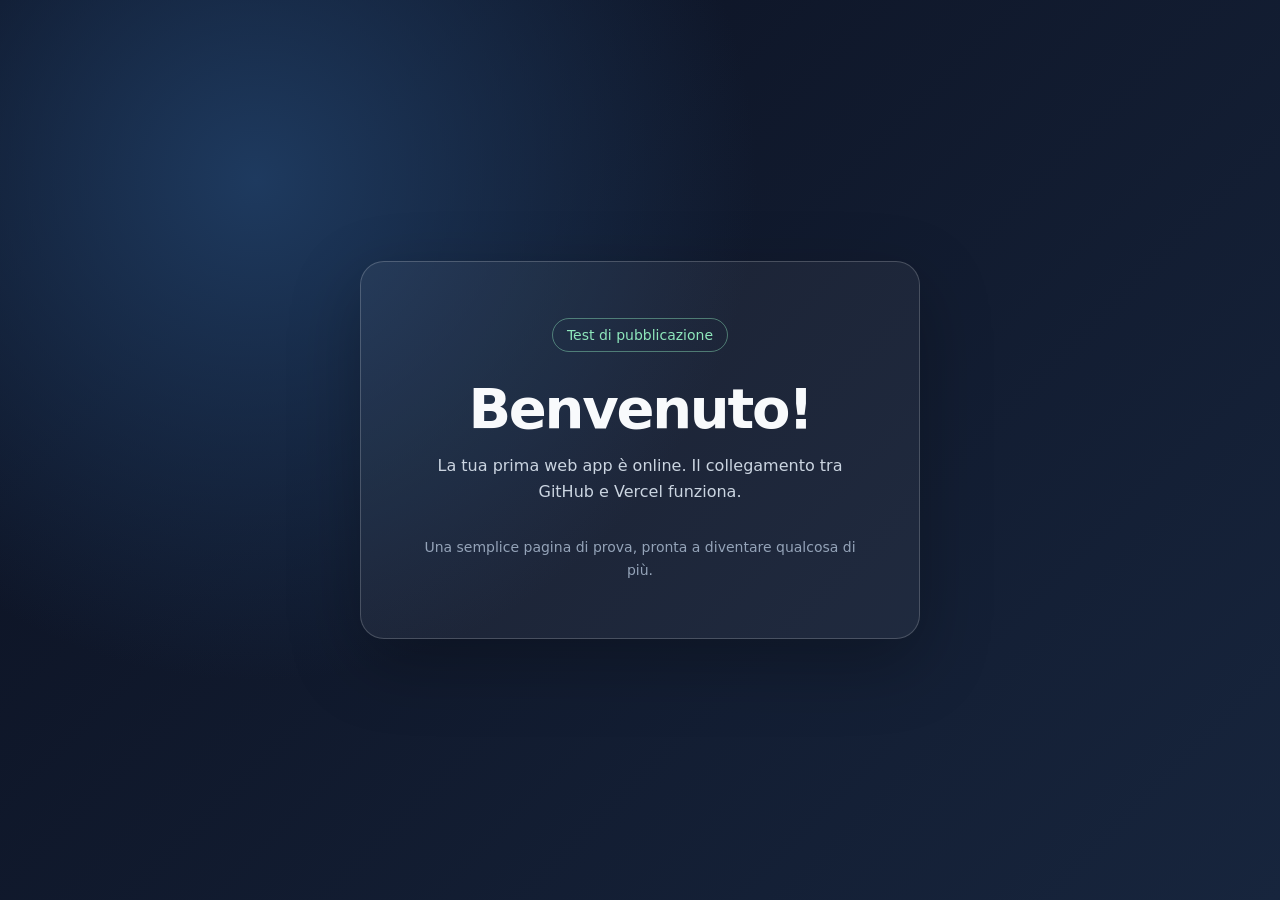
==== index.html @ 3074ab22 "Add minimal welcome web app" ====
<!doctype html>
<html lang="it">
<head>
  <meta charset="utf-8">
  <meta name="viewport" content="width=device-width, initial-scale=1">
  <meta name="theme-color" content="#101827">
  <title>Benvenuto | Test webapp</title>
  <style>
    :root { color-scheme: dark; font-family: system-ui, -apple-system, BlinkMacSystemFont, "Segoe UI", sans-serif; }
    * { box-sizing: border-box; }
    body { margin: 0; min-height: 100vh; display: grid; place-items: center; padding: 24px; color: #f8fafc; background: radial-gradient(circle at 20% 20%, #1e3a5f, transparent 40%), linear-gradient(135deg, #0b1020, #17253d); }
    main { width: min(100%, 560px); padding: clamp(28px, 7vw, 56px); border: 1px solid #ffffff30; border-radius: 24px; background: #ffffff0d; box-shadow: 0 24px 70px #0004; text-align: center; }
    .badge { display: inline-block; padding: 8px 14px; border: 1px solid #8ee7bc70; border-radius: 999px; color: #8ee7bc; font-size: 14px; }
    h1 { margin: 24px 0 12px; font-size: clamp(36px, 8vw, 56px); letter-spacing: -0.04em; }
    p { margin: 0; line-height: 1.65; color: #cbd5e1; }
    .note { margin-top: 30px; font-size: 14px; color: #94a3b8; }
  </style>
</head>
<body>
  <main>
    <span class="badge">Test di pubblicazione</span>
    <h1>Benvenuto!</h1>
    <p>La tua prima web app è online. Il collegamento tra GitHub e Vercel funziona.</p>
    <p class="note">Una semplice pagina di prova, pronta a diventare qualcosa di più.</p>
  </main>
</body>
</html>
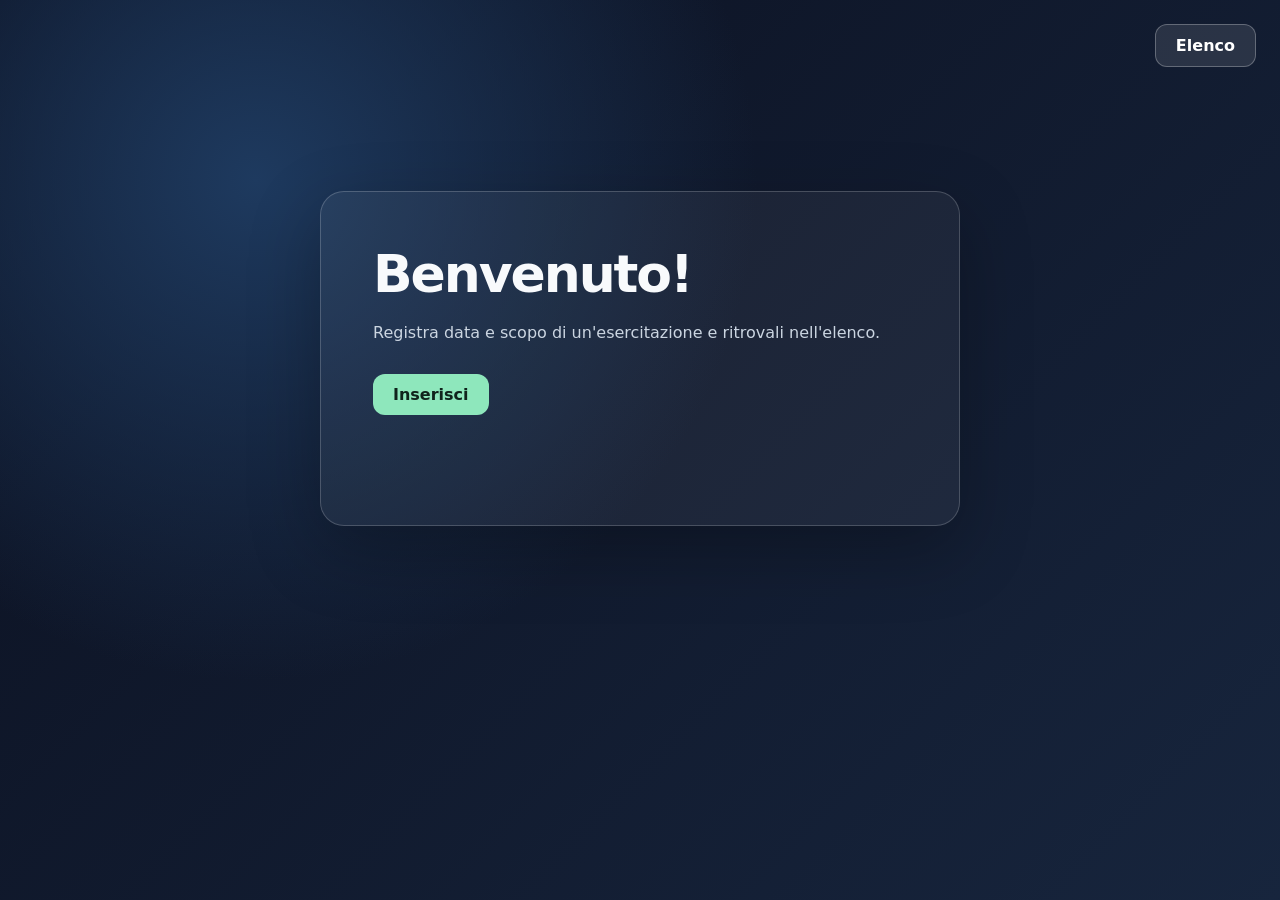
==== commit 077a1ef9: "Add Supabase exercise entry form and list" ====
--- a/index.html
+++ b/index.html
@@ -4,24 +4,120 @@
   <meta charset="utf-8">
   <meta name="viewport" content="width=device-width, initial-scale=1">
   <meta name="theme-color" content="#101827">
-  <title>Benvenuto | Test webapp</title>
+  <title>Esercitazioni | Test webapp</title>
   <style>
     :root { color-scheme: dark; font-family: system-ui, -apple-system, BlinkMacSystemFont, "Segoe UI", sans-serif; }
     * { box-sizing: border-box; }
-    body { margin: 0; min-height: 100vh; display: grid; place-items: center; padding: 24px; color: #f8fafc; background: radial-gradient(circle at 20% 20%, #1e3a5f, transparent 40%), linear-gradient(135deg, #0b1020, #17253d); }
-    main { width: min(100%, 560px); padding: clamp(28px, 7vw, 56px); border: 1px solid #ffffff30; border-radius: 24px; background: #ffffff0d; box-shadow: 0 24px 70px #0004; text-align: center; }
-    .badge { display: inline-block; padding: 8px 14px; border: 1px solid #8ee7bc70; border-radius: 999px; color: #8ee7bc; font-size: 14px; }
-    h1 { margin: 24px 0 12px; font-size: clamp(36px, 8vw, 56px); letter-spacing: -0.04em; }
-    p { margin: 0; line-height: 1.65; color: #cbd5e1; }
-    .note { margin-top: 30px; font-size: 14px; color: #94a3b8; }
+    body { margin: 0; min-height: 100vh; color: #f8fafc; background: radial-gradient(circle at 20% 20%, #1e3a5f, transparent 40%), linear-gradient(135deg, #0b1020, #17253d); }
+    header { display: flex; justify-content: flex-end; padding: 24px; }
+    button { font: inherit; cursor: pointer; padding: 11px 20px; border: 0; border-radius: 12px; background: #8ee7bc; color: #10231c; font-weight: 700; }
+    button:hover { background: #b1f3d1; }
+    button:disabled { opacity: .55; cursor: wait; }
+    #elencoBtn { background: #ffffff1a; border: 1px solid #ffffff45; color: #fff; }
+    main { width: min(100% - 32px, 640px); margin: min(14vh, 100px) auto 48px; padding: clamp(26px, 6vw, 52px); border: 1px solid #ffffff30; border-radius: 24px; background: #ffffff0d; box-shadow: 0 24px 70px #0004; }
+    h1 { margin: 0 0 12px; font-size: clamp(34px, 8vw, 52px); letter-spacing: -.04em; }
+    h2 { margin: 0 0 20px; }
+    p { line-height: 1.6; color: #cbd5e1; }
+    .actions { margin-top: 28px; }
+    label { display: block; margin: 18px 0 8px; }
+    input, textarea { display: block; width: 100%; border: 1px solid #ffffff60; border-radius: 10px; padding: 12px; font: inherit; color: #fff; background: #111b2b; }
+    textarea { min-height: 100px; resize: vertical; }
+    form button { margin-top: 20px; }
+    [hidden] { display: none !important; }
+    #feedback { min-height: 24px; margin-top: 18px; }
+    #feedback.error { color: #ffb4b4; }
+    #feedback.ok { color: #8ee7bc; }
+    ul { list-style: none; padding: 0; margin: 0; }
+    li { padding: 16px 0; border-bottom: 1px solid #ffffff28; overflow-wrap: anywhere; }
+    li strong { color: #8ee7bc; }
+    li p { white-space: pre-wrap; margin: 8px 0 0; }
   </style>
 </head>
 <body>
+  <header><button id="elencoBtn" type="button">Elenco</button></header>
   <main>
-    <span class="badge">Test di pubblicazione</span>
-    <h1>Benvenuto!</h1>
-    <p>La tua prima web app è online. Il collegamento tra GitHub e Vercel funziona.</p>
-    <p class="note">Una semplice pagina di prova, pronta a diventare qualcosa di più.</p>
+    <section id="benvenuto">
+      <h1>Benvenuto!</h1>
+      <p>Registra data e scopo di un'esercitazione e ritrovali nell'elenco.</p>
+      <div class="actions"><button id="inserisciBtn" type="button">Inserisci</button></div>
+    </section>
+    <section id="inserimento" hidden>
+      <h2>Nuova esercitazione</h2>
+      <form id="formEsercitazione">
+        <label for="data">Data</label>
+        <input id="data" name="data" type="date" required>
+        <label for="scopo">Scopo dell'esercitazione</label>
+        <textarea id="scopo" name="scopo" maxlength="500" required></textarea>
+        <button id="salvaBtn" type="submit">Salva</button>
+      </form>
+    </section>
+    <section id="elenco" hidden>
+      <h2>Elenco esercitazioni</h2>
+      <p id="statoElenco" role="status"></p>
+      <ul id="voci"></ul>
+      <div class="actions"><button id="nuovoBtn" type="button">Inserisci</button></div>
+    </section>
+    <p id="feedback" role="status" aria-live="polite"></p>
   </main>
+  <script>
+    const api = 'https://muulnkckiqygdtnwotve.supabase.co/rest/v1/esercitazioni';
+    const key = 'sb_publishable_gX465q0keUmTVrRHSm41ZA_ICUPXJOH';
+    const headers = { apikey: key };
+    const sections = ['benvenuto', 'inserimento', 'elenco'];
+    const feedback = document.getElementById('feedback');
+    const form = document.getElementById('formEsercitazione');
+    const list = document.getElementById('voci');
+    function show(name) { sections.forEach(id => { document.getElementById(id).hidden = id !== name; }); feedback.textContent = ''; feedback.className = ''; }
+    function message(text, kind) { feedback.textContent = text; feedback.className = kind; }
+    function formatDate(value) { const [year, month, day] = value.split('-'); return [day, month, year].join('/'); }
+    function openForm() { show('inserimento'); document.getElementById('data').focus(); }
+    document.getElementById('inserisciBtn').addEventListener('click', openForm);
+    document.getElementById('nuovoBtn').addEventListener('click', openForm);
+    async function openList() {
+      show('elenco');
+      const status = document.getElementById('statoElenco');
+      const button = document.getElementById('elencoBtn');
+      status.textContent = 'Caricamento…';
+      list.replaceChildren();
+      button.disabled = true;
+      try {
+        const response = await fetch(api + '?select=data,scopo&order=created_at.desc&limit=100', { headers, cache: 'no-store' });
+        if (!response.ok) throw new Error('HTTP ' + response.status);
+        const records = await response.json();
+        status.textContent = records.length ? '' : 'Nessuna esercitazione registrata.';
+        for (const item of records) {
+          const li = document.createElement('li');
+          const date = document.createElement('strong');
+          date.textContent = formatDate(item.data);
+          const description = document.createElement('p');
+          description.textContent = item.scopo;
+          li.append(date, description);
+          list.append(li);
+        }
+      } catch (error) {
+        status.textContent = 'Impossibile caricare l’elenco. Riprova.';
+        message('Errore di lettura: ' + error.message, 'error');
+      } finally { button.disabled = false; }
+    }
+    document.getElementById('elencoBtn').addEventListener('click', openList);
+    form.addEventListener('submit', async event => {
+      event.preventDefault();
+      if (!form.reportValidity()) return;
+      const data = document.getElementById('data').value;
+      const scopo = document.getElementById('scopo').value.trim();
+      if (!scopo) { message('Inserisci lo scopo dell’esercitazione.', 'error'); return; }
+      const button = document.getElementById('salvaBtn');
+      button.disabled = true;
+      message('Salvataggio in corso…', '');
+      try {
+        const response = await fetch(api, { method: 'POST', headers: { ...headers, 'Content-Type': 'application/json', Prefer: 'return=minimal' }, body: JSON.stringify({ data, scopo }) });
+        if (!response.ok) throw new Error('HTTP ' + response.status);
+        form.reset();
+        message('Esercitazione salvata. Premi «Elenco» per visualizzarla.', 'ok');
+      } catch (error) {
+        message('Salvataggio non riuscito (' + error.message + '). Riprova.', 'error');
+      } finally { button.disabled = false; }
+    });
+  </script>
 </body>
 </html>
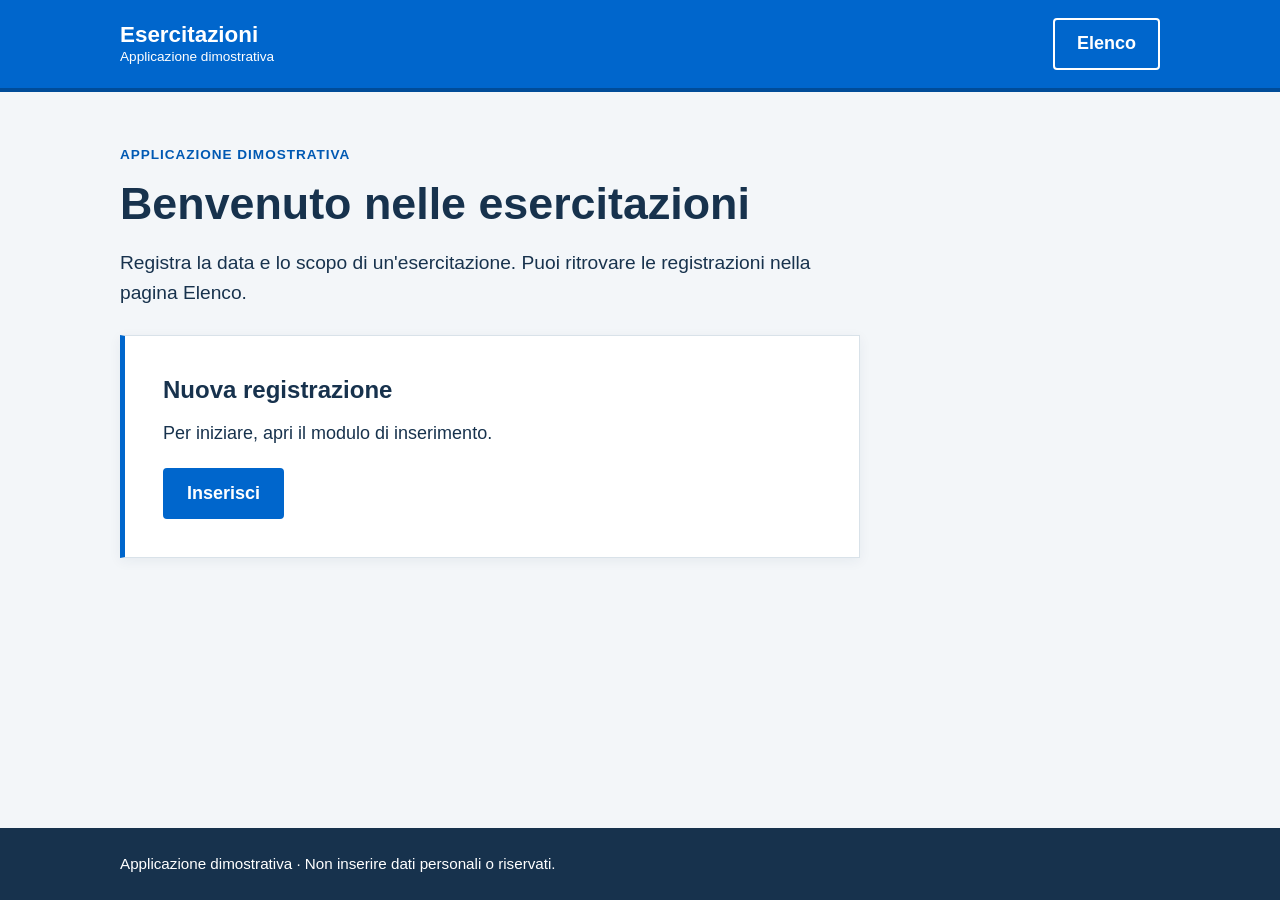
==== commit e1f08d16: "Restyle demo frontend with Bootstrap Italia patterns" ====
--- a/index.html
+++ b/index.html
@@ -3,103 +3,61 @@
 <head>
   <meta charset="utf-8">
   <meta name="viewport" content="width=device-width, initial-scale=1">
-  <meta name="theme-color" content="#101827">
-  <title>Esercitazioni | Test webapp</title>
-  <style>
-    :root { color-scheme: dark; font-family: system-ui, -apple-system, BlinkMacSystemFont, "Segoe UI", sans-serif; }
-    * { box-sizing: border-box; }
-    body { margin: 0; min-height: 100vh; color: #f8fafc; background: radial-gradient(circle at 20% 20%, #1e3a5f, transparent 40%), linear-gradient(135deg, #0b1020, #17253d); }
-    header { display: flex; justify-content: flex-end; padding: 24px; }
-    button { font: inherit; cursor: pointer; padding: 11px 20px; border: 0; border-radius: 12px; background: #8ee7bc; color: #10231c; font-weight: 700; }
-    button:hover { background: #b1f3d1; }
-    button:disabled { opacity: .55; cursor: wait; }
-    #elencoBtn { background: #ffffff1a; border: 1px solid #ffffff45; color: #fff; }
-    main { width: min(100% - 32px, 640px); margin: min(14vh, 100px) auto 48px; padding: clamp(26px, 6vw, 52px); border: 1px solid #ffffff30; border-radius: 24px; background: #ffffff0d; box-shadow: 0 24px 70px #0004; }
-    h1 { margin: 0 0 12px; font-size: clamp(34px, 8vw, 52px); letter-spacing: -.04em; }
-    h2 { margin: 0 0 20px; }
-    p { line-height: 1.6; color: #cbd5e1; }
-    .actions { margin-top: 28px; }
-    label { display: block; margin: 18px 0 8px; }
-    input, textarea { display: block; width: 100%; border: 1px solid #ffffff60; border-radius: 10px; padding: 12px; font: inherit; color: #fff; background: #111b2b; }
-    textarea { min-height: 100px; resize: vertical; }
-    form button { margin-top: 20px; }
-    [hidden] { display: none !important; }
-    #feedback { min-height: 24px; margin-top: 18px; }
-    #feedback.error { color: #ffb4b4; }
-    #feedback.ok { color: #8ee7bc; }
-    ul { list-style: none; padding: 0; margin: 0; }
-    li { padding: 16px 0; border-bottom: 1px solid #ffffff28; overflow-wrap: anywhere; }
-    li strong { color: #8ee7bc; }
-    li p { white-space: pre-wrap; margin: 8px 0 0; }
-  </style>
+  <meta name="theme-color" content="#0066cc">
+  <title>Esercitazioni - Applicazione dimostrativa</title>
+  <link rel="stylesheet" href="./style.css">
 </head>
 <body>
-  <header><button id="elencoBtn" type="button">Elenco</button></header>
-  <main>
-    <section id="benvenuto">
-      <h1>Benvenuto!</h1>
-      <p>Registra data e scopo di un'esercitazione e ritrovali nell'elenco.</p>
-      <div class="actions"><button id="inserisciBtn" type="button">Inserisci</button></div>
+  <a class="skip-link" href="#contenuto">Vai al contenuto</a>
+  <header class="site-header">
+    <div class="container header-inner">
+      <a class="brand" href="./" aria-label="Esercitazioni, pagina principale">Esercitazioni <span>Applicazione dimostrativa</span></a>
+      <nav aria-label="Navigazione principale"><a class="btn btn-header" href="./elenco.html">Elenco</a></nav>
+    </div>
+  </header>
+  <main id="contenuto" class="container main-content">
+    <div class="eyebrow">Applicazione dimostrativa</div>
+    <section id="benvenuto" aria-labelledby="titolo-benvenuto">
+      <h1 id="titolo-benvenuto">Benvenuto nelle esercitazioni</h1>
+      <p class="lead">Registra la data e lo scopo di un'esercitazione. Puoi ritrovare le registrazioni nella pagina Elenco.</p>
+      <div class="panel">
+        <h2>Nuova registrazione</h2>
+        <p>Per iniziare, apri il modulo di inserimento.</p>
+        <button id="inserisciBtn" class="btn btn-primary" type="button" aria-controls="inserimento" aria-expanded="false">Inserisci</button>
+      </div>
     </section>
-    <section id="inserimento" hidden>
-      <h2>Nuova esercitazione</h2>
+    <section id="inserimento" class="panel" aria-labelledby="titolo-inserimento" hidden>
+      <h1 id="titolo-inserimento">Nuova esercitazione</h1>
+      <p>Compila entrambi i campi. I dati inseriti sono pubblici e servono solo per questa dimostrazione.</p>
       <form id="formEsercitazione">
-        <label for="data">Data</label>
-        <input id="data" name="data" type="date" required>
-        <label for="scopo">Scopo dell'esercitazione</label>
-        <textarea id="scopo" name="scopo" maxlength="500" required></textarea>
-        <button id="salvaBtn" type="submit">Salva</button>
+        <div class="form-group">
+          <label for="data">Data <span class="required">(obbligatorio)</span></label>
+          <input class="form-control" id="data" name="data" type="date" required>
+        </div>
+        <div class="form-group">
+          <label for="scopo">Scopo dell'esercitazione <span class="required">(obbligatorio)</span></label>
+          <textarea class="form-control" id="scopo" name="scopo" rows="4" maxlength="500" aria-describedby="scopo-aiuto" required></textarea>
+          <small id="scopo-aiuto" class="form-text">Descrivi brevemente l'obiettivo, massimo 500 caratteri.</small>
+        </div>
+        <button id="salvaBtn" class="btn btn-primary" type="submit">Salva</button>
       </form>
+      <p id="feedback" class="feedback" role="status" aria-live="polite"></p>
     </section>
-    <section id="elenco" hidden>
-      <h2>Elenco esercitazioni</h2>
-      <p id="statoElenco" role="status"></p>
-      <ul id="voci"></ul>
-      <div class="actions"><button id="nuovoBtn" type="button">Inserisci</button></div>
-    </section>
-    <p id="feedback" role="status" aria-live="polite"></p>
   </main>
+  <footer class="site-footer"><div class="container">Applicazione dimostrativa · Non inserire dati personali o riservati.</div></footer>
   <script>
     const api = 'https://muulnkckiqygdtnwotve.supabase.co/rest/v1/esercitazioni';
     const key = 'sb_publishable_gX465q0keUmTVrRHSm41ZA_ICUPXJOH';
-    const headers = { apikey: key };
-    const sections = ['benvenuto', 'inserimento', 'elenco'];
     const feedback = document.getElementById('feedback');
     const form = document.getElementById('formEsercitazione');
-    const list = document.getElementById('voci');
-    function show(name) { sections.forEach(id => { document.getElementById(id).hidden = id !== name; }); feedback.textContent = ''; feedback.className = ''; }
-    function message(text, kind) { feedback.textContent = text; feedback.className = kind; }
-    function formatDate(value) { const [year, month, day] = value.split('-'); return [day, month, year].join('/'); }
-    function openForm() { show('inserimento'); document.getElementById('data').focus(); }
-    document.getElementById('inserisciBtn').addEventListener('click', openForm);
-    document.getElementById('nuovoBtn').addEventListener('click', openForm);
-    async function openList() {
-      show('elenco');
-      const status = document.getElementById('statoElenco');
-      const button = document.getElementById('elencoBtn');
-      status.textContent = 'Caricamento…';
-      list.replaceChildren();
-      button.disabled = true;
-      try {
-        const response = await fetch(api + '?select=data,scopo&order=created_at.desc&limit=100', { headers, cache: 'no-store' });
-        if (!response.ok) throw new Error('HTTP ' + response.status);
-        const records = await response.json();
-        status.textContent = records.length ? '' : 'Nessuna esercitazione registrata.';
-        for (const item of records) {
-          const li = document.createElement('li');
-          const date = document.createElement('strong');
-          date.textContent = formatDate(item.data);
-          const description = document.createElement('p');
-          description.textContent = item.scopo;
-          li.append(date, description);
-          list.append(li);
-        }
-      } catch (error) {
-        status.textContent = 'Impossibile caricare l’elenco. Riprova.';
-        message('Errore di lettura: ' + error.message, 'error');
-      } finally { button.disabled = false; }
-    }
-    document.getElementById('elencoBtn').addEventListener('click', openList);
+    document.getElementById('inserisciBtn').addEventListener('click', () => {
+      document.getElementById('benvenuto').hidden = true;
+      document.getElementById('inserimento').hidden = false;
+      document.getElementById('inserisciBtn').setAttribute('aria-expanded', 'true');
+      document.getElementById('titolo-inserimento').setAttribute('tabindex', '-1');
+      document.getElementById('titolo-inserimento').focus();
+    });
+    function message(text, kind) { feedback.textContent = text; feedback.className = 'feedback ' + kind; }
     form.addEventListener('submit', async event => {
       event.preventDefault();
       if (!form.reportValidity()) return;
@@ -110,7 +68,7 @@
       button.disabled = true;
       message('Salvataggio in corso…', '');
       try {
-        const response = await fetch(api, { method: 'POST', headers: { ...headers, 'Content-Type': 'application/json', Prefer: 'return=minimal' }, body: JSON.stringify({ data, scopo }) });
+        const response = await fetch(api, { method: 'POST', headers: { apikey: key, 'Content-Type': 'application/json', Prefer: 'return=minimal' }, body: JSON.stringify({ data, scopo }) });
         if (!response.ok) throw new Error('HTTP ' + response.status);
         form.reset();
         message('Esercitazione salvata. Premi «Elenco» per visualizzarla.', 'ok');
--- a/style.css
+++ b/style.css
@@ -0,0 +1,54 @@
+/* Demo front-end inspired by the documented Bootstrap Italia patterns. */
+:root { font-family: 'Titillium Web', 'Segoe UI', Arial, sans-serif; color: #17324d; background: #f3f6f9; }
+* { box-sizing: border-box; }
+html { scroll-behavior: smooth; }
+body { margin: 0; min-height: 100vh; display: flex; flex-direction: column; font-size: 1.125rem; line-height: 1.55; }
+[hidden] { display: none !important; }
+a { color: #0059b3; }
+a:hover { color: #003d7a; }
+:focus-visible { outline: 3px solid #b54d00; outline-offset: 3px; }
+.container { width: min(100% - 32px, 1040px); margin-inline: auto; }
+.skip-link { position: absolute; top: -100px; left: 16px; z-index: 10; background: #fff; color: #17324d; padding: 12px 18px; }
+.skip-link:focus { top: 12px; }
+.site-header { background: #0066cc; color: #fff; border-bottom: 4px solid #004c99; }
+.header-inner { min-height: 88px; display: flex; align-items: center; justify-content: space-between; gap: 16px; }
+.brand { color: #fff; font-size: 1.4rem; line-height: 1.2; font-weight: 700; text-decoration: none; }
+.brand:hover { color: #fff; text-decoration: underline; }
+.brand span { display: block; font-size: .85rem; font-weight: 400; }
+.btn { display: inline-flex; align-items: center; justify-content: center; min-height: 44px; border-radius: 4px; padding: 10px 22px; font: inherit; font-weight: 700; text-align: center; text-decoration: none; cursor: pointer; border: 2px solid transparent; }
+.btn-primary { background: #0066cc; color: #fff; border-color: #0066cc; }
+.btn-primary:hover { background: #004c99; border-color: #004c99; color: #fff; }
+.btn-outline-primary { background: #fff; color: #0059b3; border-color: #0059b3; }
+.btn-outline-primary:hover { background: #0059b3; color: #fff; }
+.btn-header { border-color: #fff; color: #fff; background: transparent; }
+.btn-header:hover { background: #fff; color: #004c99; }
+.btn:disabled { opacity: .6; cursor: wait; }
+.nav-current { font-weight: 700; border-bottom: 2px solid #fff; padding: 8px 0; }
+.main-content { flex: 1; padding-block: 52px 72px; }
+.eyebrow { color: #0059b3; text-transform: uppercase; letter-spacing: .07em; font-size: .85rem; font-weight: 700; margin-bottom: 12px; }
+h1 { font-size: clamp(2rem, 5vw, 2.8rem); line-height: 1.18; margin: 0 0 18px; }
+h2 { font-size: 1.5rem; line-height: 1.3; margin: 0 0 14px; }
+p { margin: 0 0 20px; }
+.lead { max-width: 68ch; font-size: 1.2rem; margin-bottom: 28px; }
+.panel { background: #fff; border: 1px solid #d9e2e9; border-left: 5px solid #0066cc; padding: clamp(22px, 4vw, 38px); max-width: 740px; box-shadow: 0 3px 12px rgba(23,50,77,.06); }
+.list-panel { max-width: none; margin-top: 32px; }
+.form-group { margin-bottom: 26px; }
+.form-group label { display: block; margin-bottom: 8px; font-weight: 700; }
+.required { font-weight: 400; font-size: .95rem; }
+.form-control { display: block; width: 100%; min-height: 44px; padding: 10px 12px; font: inherit; color: #17324d; background: #fff; border: 1px solid #5b7284; border-radius: 4px; }
+.form-control:focus { border-color: #0059b3; outline: 3px solid #cde6ff; outline-offset: 1px; }
+textarea.form-control { resize: vertical; min-height: 116px; }
+.form-text { display: block; color: #455e71; font-size: .94rem; margin-top: 7px; }
+.feedback { margin: 22px 0 0; min-height: 24px; }
+.feedback.ok { padding: 14px 18px; border-left: 5px solid #198754; background: #eaf7ed; color: #145c32; }
+.feedback.error { padding: 14px 18px; border-left: 5px solid #b42318; background: #fff1f0; color: #9b1c12; }
+.table-responsive { width: 100%; overflow-x: auto; }
+.table { width: 100%; border-collapse: collapse; color: #17324d; }
+.table caption { text-align: left; font-weight: 700; padding: 0 0 12px; color: #17324d; }
+.table th, .table td { text-align: left; padding: 14px 16px; border-bottom: 1px solid #cbd7e2; vertical-align: top; }
+.table thead th { background: #e8f2fc; border-bottom: 2px solid #0059b3; }
+.table tbody th { width: 150px; white-space: nowrap; }
+.table tbody td { white-space: pre-wrap; overflow-wrap: anywhere; }
+.table-striped tbody tr:nth-child(even) { background: #f3f6f9; }
+.site-footer { background: #17324d; color: #fff; padding: 24px 0; font-size: .95rem; }
+@media (max-width: 520px) { .header-inner { min-height: 72px; } .brand { font-size: 1.1rem; } .main-content { padding-block: 36px 52px; } .table th, .table td { padding: 10px; } }
